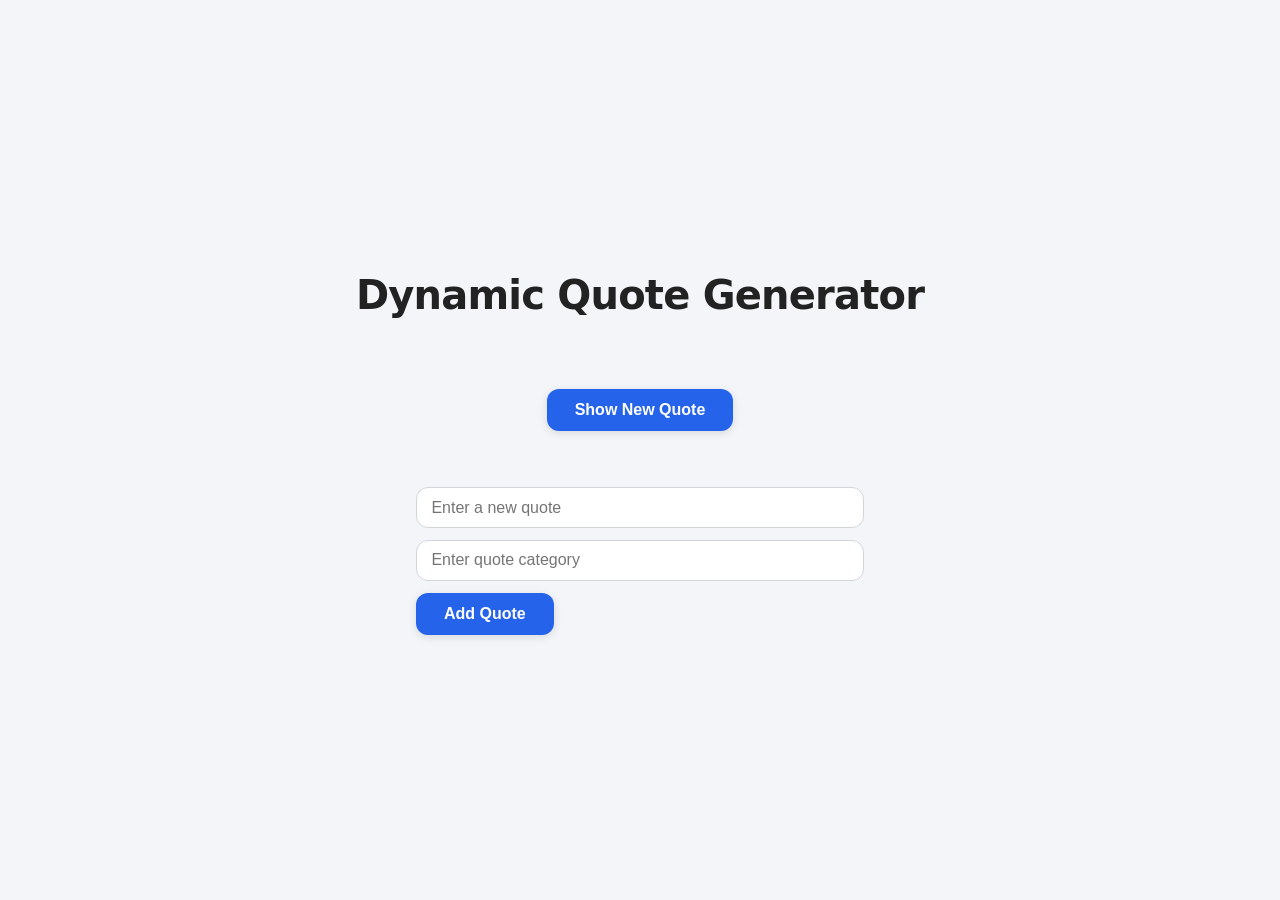
==== dom-manipulation/index.html @ c2805135 "implemented the generate random quote function" ====
<!DOCTYPE html>
<html lang="en">
  <head>
    <meta charset="UTF-8" />
    <meta name="viewport" content="width=device-width, initial-scale=1.0" />
    <link rel="stylesheet" href="style.css" />
    <title>Dynamic Quote Generator</title>
  </head>
  <body>
    <h1>Dynamic Quote Generator</h1>
    <div id="quoteDisplay"></div>
    <button id="newQuote">Show New Quote</button>
    <div class="quote-form">
      <input id="newQuoteText" type="text" placeholder="Enter a new quote" />
      <input
        id="newQuoteCategory"
        type="text"
        placeholder="Enter quote category"
      />
      <button id="newQuote" onclick="addQuote()">Add Quote</button>
    </div>
    <script src="script.js"></script>
  </body>
</html>
---- dom-manipulation/style.css ----
/* ====== Global reset & base ====== */
*,
*::before,
*::after {
  box-sizing: border-box;
  margin: 0;
  padding: 0;
}

:root {
  --bg: #f3f5f9;
  --fg: #222;
  --accent: #2563eb;
  --accent-dark: #1d4ed8;
  --card-bg: #ffffff;
  --radius: 0.75rem;
  --shadow: 0 4px 18px rgba(0, 0, 0, 0.08);
  --trans: 200ms ease;
  font-size: 16px;
}

html,
body {
  height: 100%;
}

body {
  display: flex;
  flex-direction: column;
  justify-content: center;
  align-items: center;
  gap: 2rem;
  font-family: system-ui, -apple-system, 'Segoe UI', Roboto, sans-serif;
  background: var(--bg);
  color: var(--fg);
  padding: 1.5rem;
  line-height: 1.5;
}

/* ====== Heading ====== */
h1 {
  font-size: clamp(1.8rem, 4vw + 0.5rem, 2.5rem);
  font-weight: 700;
  text-align: center;
  letter-spacing: -0.02em;
}

/* ====== Quote container ====== */
#quoteDisplay {
  /* max-width: 48rem; */
  /* min-height: 7rem; */
  background: var(--card-bg);
  /* padding: 1.5rem 2rem; */
  border-radius: var(--radius);
  box-shadow: var(--shadow);
  display: flex;
  align-items: center;
  justify-content: center;
  text-align: center;
  font-size: 1.25rem;
  font-style: italic;
  transition: opacity var(--trans);
  opacity: 0; /* fade in after JS injects text */
  font-weight: 700;
  color: var(--accent);
  white-space: nowrap;
}

#quoteDisplay .quote-text {
  font-style: italic;
  color: var(--fg);
}

#quoteDisplay.show {
  opacity: 1;
}

/* ====== Button ====== */
button#newQuote {
  padding: 0.75rem 1.75rem;
  font-size: 1rem;
  font-weight: 600;
  color: #fff;
  background: var(--accent);
  border: none;
  border-radius: var(--radius);
  cursor: pointer;
  box-shadow: 0 2px 8px rgba(0, 0, 0, 0.12);
  transition: background-color var(--trans), transform var(--trans),
    box-shadow var(--trans);
}

button#newQuote:hover {
  background: var(--accent-dark);
  transform: translateY(-2px);
  box-shadow: 0 6px 14px rgba(0, 0, 0, 0.16);
}

button#newQuote:active {
  transform: translateY(0);
  box-shadow: 0 3px 10px rgba(0, 0, 0, 0.14);
}

/* ====== Add Quote form ====== */
.quote-form {
  display: flex;
  flex-direction: column;
  gap: 0.75rem;
  width: 100%;
  max-width: 28rem;
  margin-top: 1.5rem;
}

.quote-form input[type='text'] {
  padding: 0.65rem 0.9rem;
  font-size: 1rem;
  border: 1px solid #d1d5db;
  border-radius: var(--radius);
  background: #fff;
  transition: border-color var(--trans), box-shadow var(--trans);
}

.quote-form input[type='text']:focus {
  border-color: var(--accent);
  box-shadow: 0 0 0 3px rgba(37, 99, 235, 0.25);
  outline: none;
}

.quote-form button {
  width: fit-content;
  /* align-self: flex-start; */
}

/* ====== Responsiveness ====== */
@media (max-width: 480px) {
  #quoteDisplay {
    font-size: 1.1rem;
    padding: 1.25rem 1.5rem;
  }

  #quoteDisplay .quote-text {
    display: inline;
  }

  button#newQuote {
    width: 100%;
  }
}
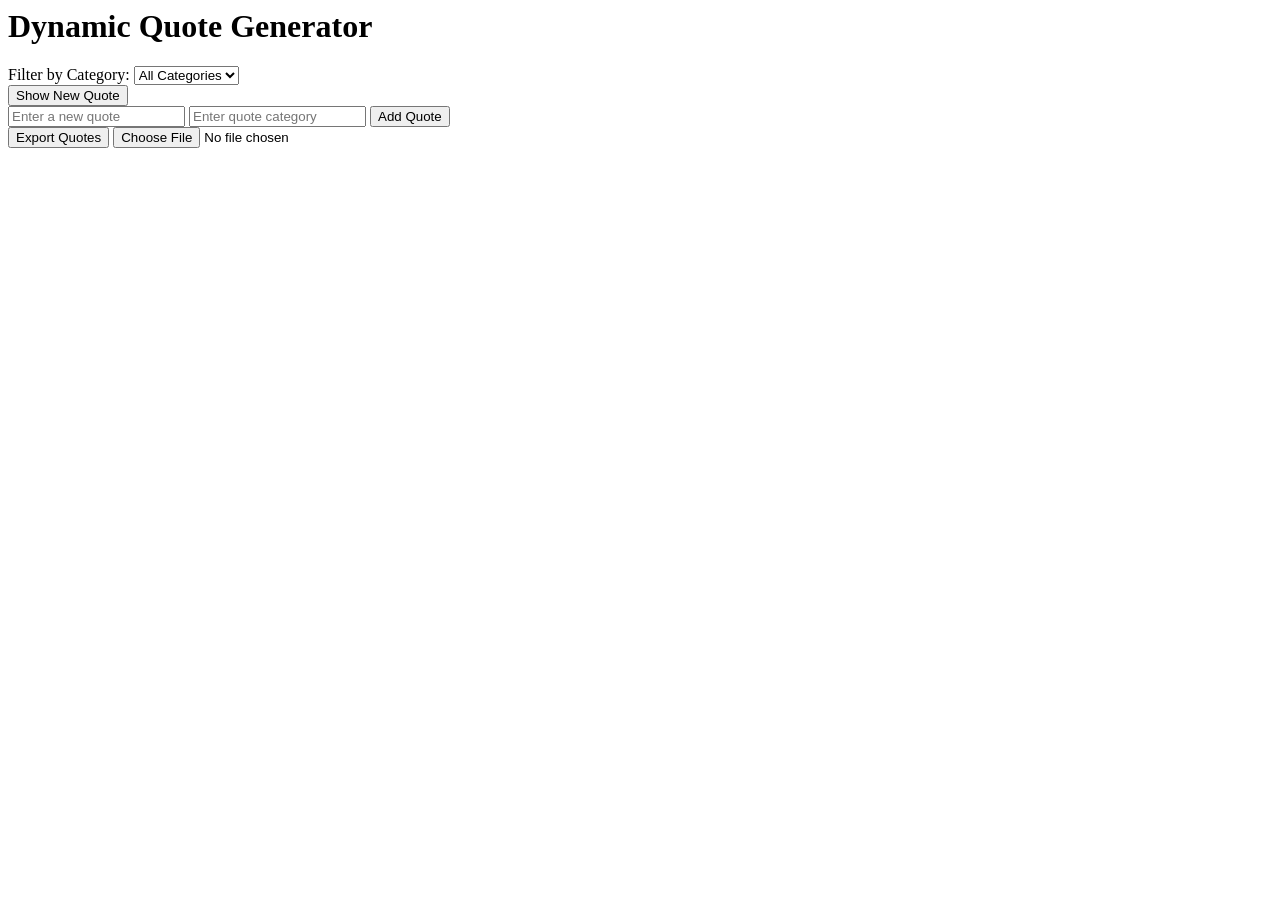
==== commit 89e59606: "Creating a Dynamic Content Filtering System Using Web Storage and JSON" ====
--- a/dom-manipulation/index.html
+++ b/dom-manipulation/index.html
@@ -1,24 +1,28 @@
-<!DOCTYPE html>
-<html lang="en">
-  <head>
-    <meta charset="UTF-8" />
-    <meta name="viewport" content="width=device-width, initial-scale=1.0" />
-    <link rel="stylesheet" href="style.css" />
-    <title>Dynamic Quote Generator</title>
-  </head>
-  <body>
-    <h1>Dynamic Quote Generator</h1>
-    <div id="quoteDisplay"></div>
-    <button id="newQuote">Show New Quote</button>
-    <div class="quote-form">
-      <input id="newQuoteText" type="text" placeholder="Enter a new quote" />
-      <input
-        id="newQuoteCategory"
-        type="text"
-        placeholder="Enter quote category"
-      />
-      <button id="newQuote" onclick="addQuote()">Add Quote</button>
-    </div>
-    <script src="script.js"></script>
-  </body>
-</html>
+<body>
+  <h1>Dynamic Quote Generator</h1>
+
+  <!-- ✅ Category Filter Dropdown -->
+  <label for="categoryFilter">Filter by Category:</label>
+  <select id="categoryFilter" onchange="filterQuotes()">
+    <option value="all">All Categories</option>
+  </select>
+
+  <div id="quoteDisplay"></div>
+
+  <button id="newQuote">Show New Quote</button>
+
+  <div class="quote-form">
+    <input id="newQuoteText" type="text" placeholder="Enter a new quote" />
+    <input
+      id="newQuoteCategory"
+      type="text"
+      placeholder="Enter quote category"
+    />
+    <button onclick="addQuote()">Add Quote</button>
+  </div>
+
+  <button id="exportBtn">Export Quotes</button>
+  <input type="file" id="importFile" accept=".json" />
+
+  <script src="script.js"></script>
+</body>
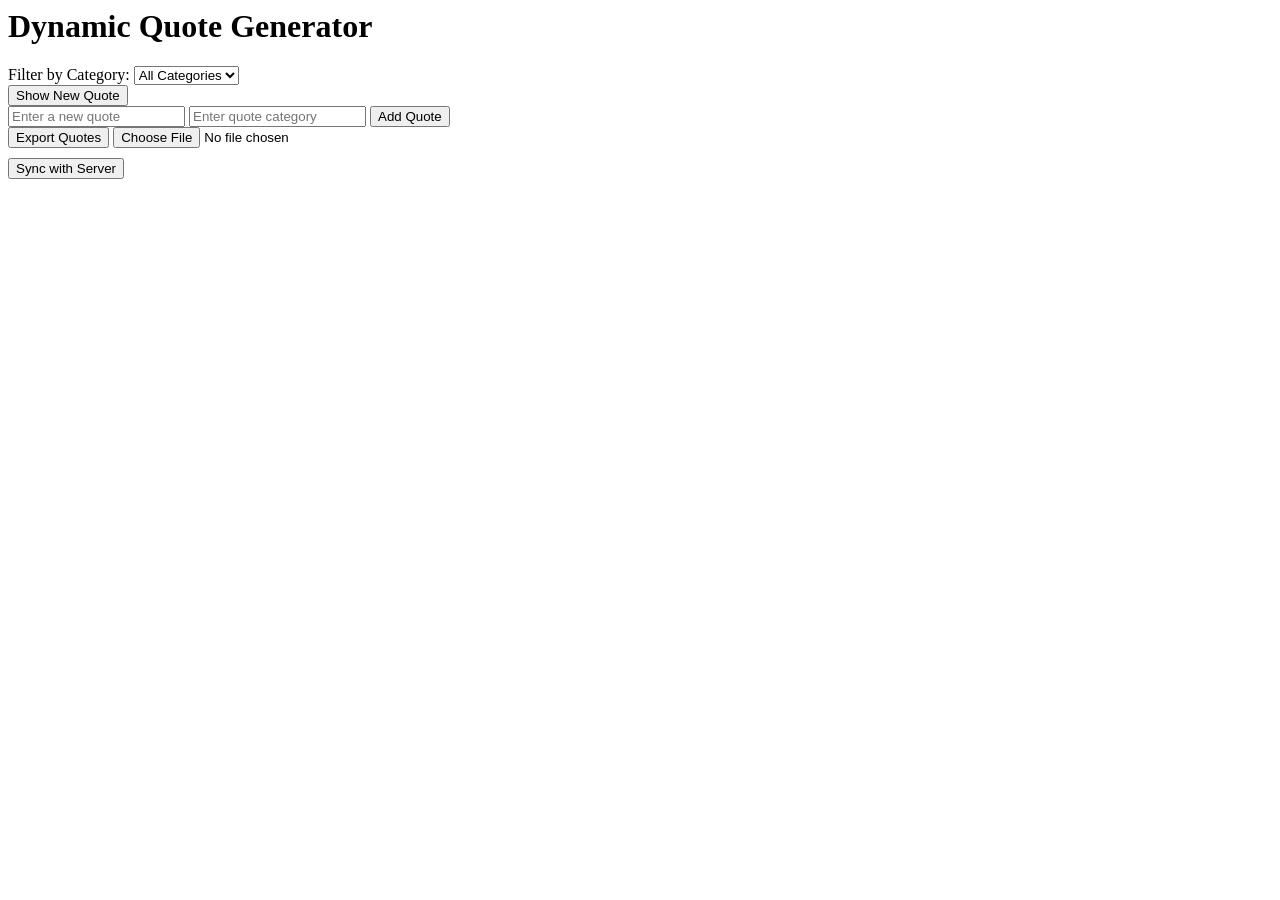
==== commit dcd99c8c: "Syncing Data with Server and Implementing Conflict Resolution" ====
--- a/dom-manipulation/index.html
+++ b/dom-manipulation/index.html
@@ -24,5 +24,8 @@
   <button id="exportBtn">Export Quotes</button>
   <input type="file" id="importFile" accept=".json" />
 
+  <div id="syncStatus" style="margin-top: 10px; color: green"></div>
+  <button id="syncBtn">Sync with Server</button>
+
   <script src="script.js"></script>
 </body>
